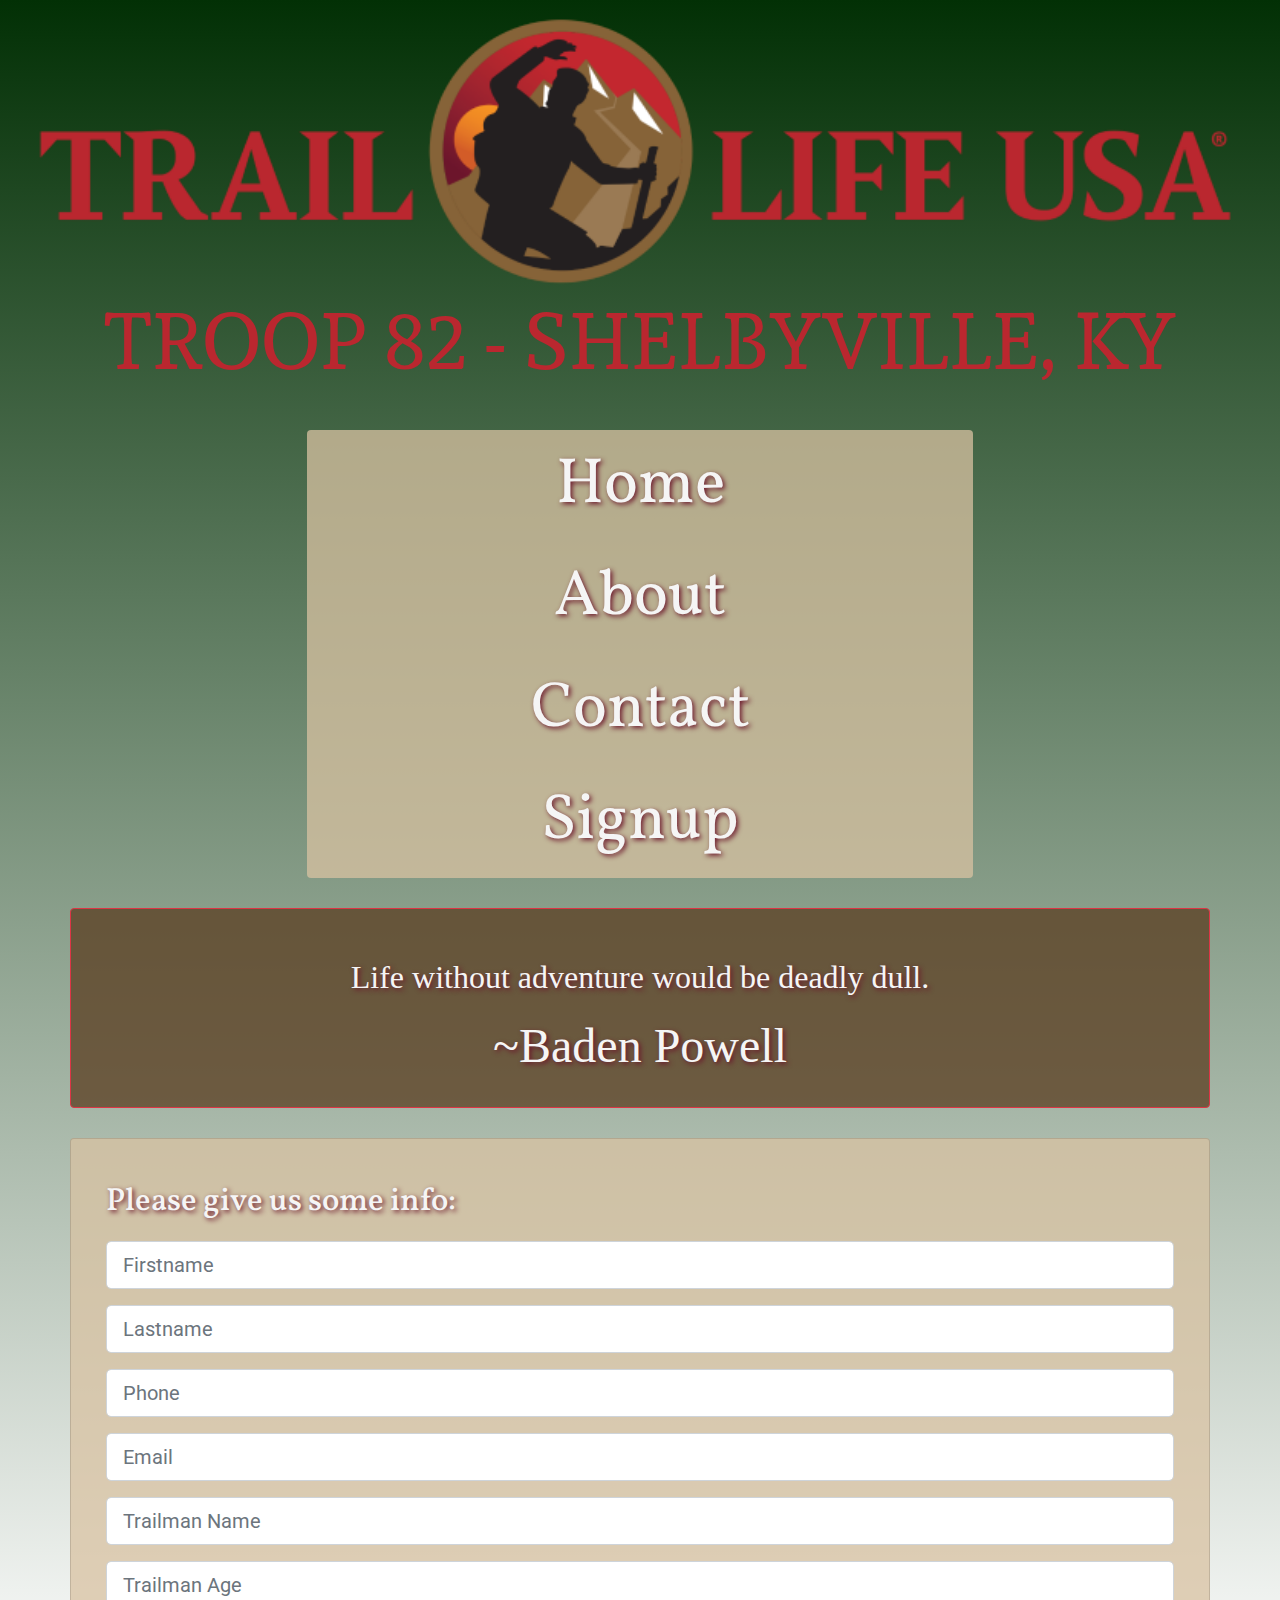
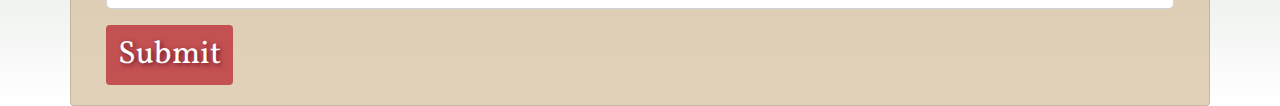
==== index.html @ f9ee708c "9:45pm 03-17-2019" ====
<!DOCTYPE <!DOCTYPE html>
<html lang='en'>
	<head>
		<meta charset='utf-8'>
		<title>Signup with TLUSA Troop82</title>
		<link type="text/css" rel="stylesheet" href="css/normalize.css" />
		<link rel='stylesheet' href='https://fonts.googleapis.com/css?family=Roboto|Sura:700|Vollkorn:900|Homemade+Apple'>
		<link rel='stylesheet' href='https://stackpath.bootstrapcdn.com/bootstrap/4.3.1/css/bootstrap.min.css' integrity='sha384-ggOyR0iXCbMQv3Xipma34MD+dH/1fQ784/j6cY/iJTQUOhcWr7x9JvoRxT2MZw1T' crossorigin='anonymous'>
		<link rel='stylesheet' href='css/styles.css'>
	</head>

	<body>
		<header>
			<img class='headerImg mx-auto' src='pictures\TRL_Logo-2.1smaller.png' alt='Trail Life U.S.A. Logo'>
			<span class='troopName justify-content-center mx-auto' id='name' max-width= 90%>TROOP 82&nbsp-&nbspSHELBYVILLE, KY</span>
		</header>

		<div class='container'>
			<nav>
				<ul class='nav flex-column nav-pills nav-fill rounded-top rounded-bottom tranbg mx-auto' style='max-width: 60%;'>
					<li class='nav-item'>
						<a class='nav-link text' href='Home.html'>Home</a>
					</li>
					<li class='nav-item'>
						<a class='nav-link text' href='About.html'>About</a>
					</li>
					<li class='nav-item'>
						<a class='nav-link text' href='Contact.html'>Contact</a>
					</li>
					<li class='nav-item'>
						<a class='nav-link text' href='Signup.html'>Signup</a>
					</li>
				</ul>
			</nav>
		</div>
		
		<div class='container'>
			<div class='row'>
				<div class="col card col-sm-12 border-danger text-center mx-auto" id='quote'>
					<div class="card-body">
						<p class="card-text quote">Life without adventure would be deadly&nbspdull.</p>
						<h5 class="card-title quote">~Baden Powell</h5>
					</div>
				</div>

				<div class="col card col-sm-12 tranbg mx-auto">
					<div class="card-body">
						<h4 class='text' id='formHeader'>Please give us some info:</h4>
							
							<div class='input-group-lg mb-3'>
								<input type='text' class='form-control' placeholder='Firstname'>
							</div>

							<div class='input-group-lg mb-3'>
								<input type='text' class='form-control' placeholder='Lastname'>
							</div>

							<div class='input-group-lg mb-3'>
								<input type='tel' class='form-control' placeholder='Phone'>
							</div>

							<div class='input-group-lg mb-3'>
								<input type='email' class='form-control' placeholder='Email'>
							</div>
							
							<div class='input-group-lg mb-3'>
								<input type='text' class='form-control' placeholder='Trailman Name'>
							</div>
							
							<div class='input-group-lg mb-3'>
								<input type='text' class='form-control' placeholder='Trailman Age'>
							</div>

					  	<a href="#" class="btn btn-primary text">Submit</a>
					</div>
				</div>
			</div>
		</div>

		<!-- <div id='footer'>
			<div class='container'>
				<p class='footer-block'>2019 Family FEWD Design</p>
			</div>
		</div> -->
		
		<script src='js/scripts.js'></script>
		<script src='js/jquery-3.3.1.min.js'></script>
	</body>
</html>
---- css/styles.css ----
/* -----------------------------------------------------------
BASE STYLING
--------------------------------------------------------------
------------------------------------------------------------*/

body {
	background: linear-gradient( rgb(2, 48, 5), transparent), url(https://images.pexels.com/photos/149131/pexels-photo-149131.jpeg?auto=compress&cs=tinysrgb&dpr=2&h=650&w=940)
	 no-repeat center center fixed; 
	background-size: cover;
	box-sizing: border-box;  
}

.text {
	font-family: 'Vollkorn', serif;
	color: rgb(245, 245, 245);
}


/* -----------------------------------------------------------
HEADER STYLING
--------------------------------------------------------------
------------------------------------------------------------*/

.headerFlex {
	display: flex;
	flex-direction: row;
	flex-wrap: nowrap;
	justify-content: space-around;
	align-items: baseline;
	width: 80%;
	margin: auto;
}

.headerImg {
	display: block;
	width: 95%;
	height: auto;
	padding: 15px 10px 10px 0;
}

.troopName {
	display: flex;
	margin-top: -20px;
	margin-bottom: 10px;
	text-align: center;
	font-family: 'Sura', serif;
	font-size: 5em;
	color: rgb(186, 39, 47);
	/* text-shadow: 2px 2px 5px rgb(106, 21, 42); */
}

/* -----------------------------------------------------------
NAV STYLING
--------------------------------------------------------------
------------------------------------------------------------*/

nav {
	border-radius: 10px;
	margin-top: 30px;
}

.nav-link {
	font-size: 4em;
	text-shadow: 2px 2px 5px rgb(106, 21, 42);
}

/* -----------------------------------------------------------
QUOTE CARD STYLING
--------------------------------------------------------------
------------------------------------------------------------*/

.card {
	margin-top: 30px;
	padding-top: 1.5em;
}

#quote {
	font-family: 'Homemade Apple', cursive !important;
	background-color: rgb(89, 60, 31, .75);
	color: rgb(245, 245, 245);
	text-shadow: 2px 2px 5px rgb(106, 21, 42);
}

.card-text {
	font-size: 2rem;
}

.card-title {
	font-size: 3rem;
}

/* -----------------------------------------------------------
SIGNUP FORM STYLING
--------------------------------------------------------------
------------------------------------------------------------*/

#formHeader {
	margin-bottom: 20px;
	font-size: 2em;
	text-shadow: 2px 2px 5px rgb(106, 21, 42);
}

.tranbg {
	background: rgba(216, 193, 161, 0.75);
}

.btn {
	border: none;
}

.btn-primary {
	background: rgb(186, 39, 47, 0.75);
	color: #ffffff;
	font-size: 2em;
	text-shadow: 2px 2px 5px rgb(106, 21, 42);
}
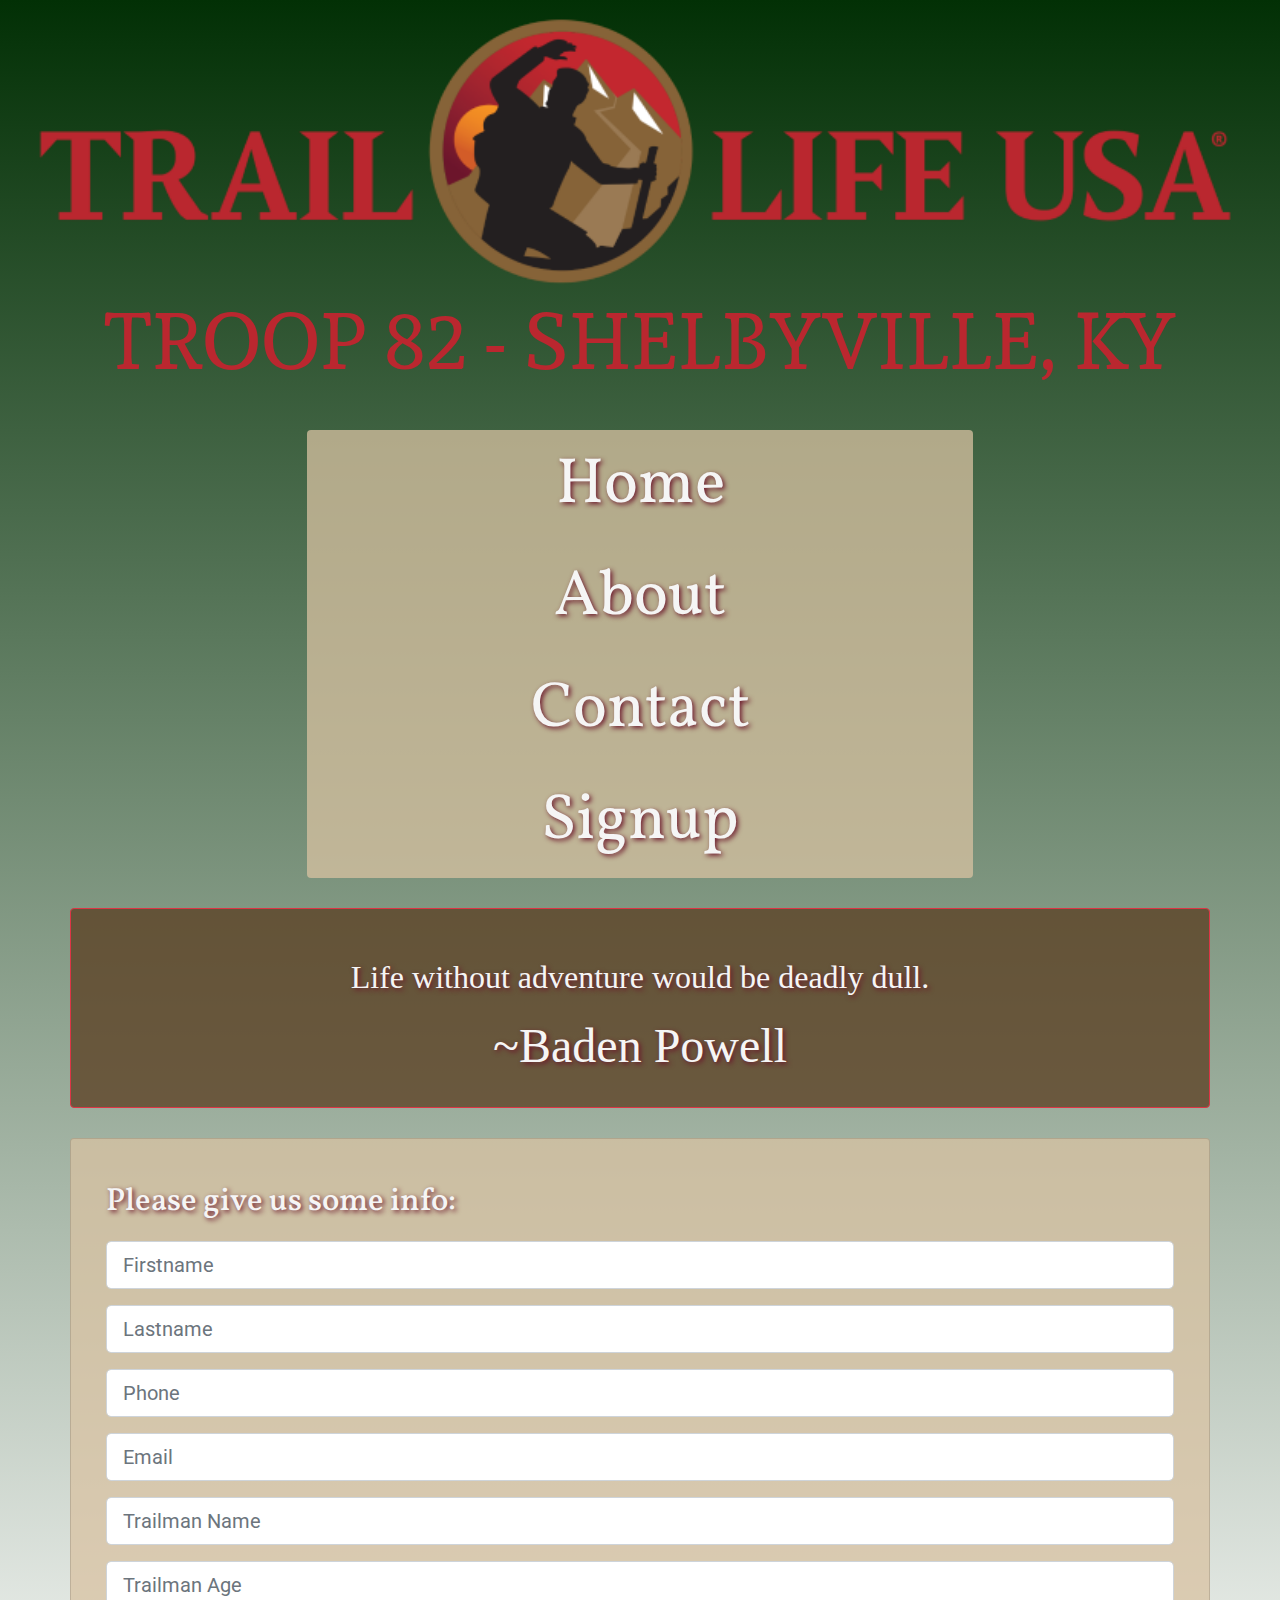
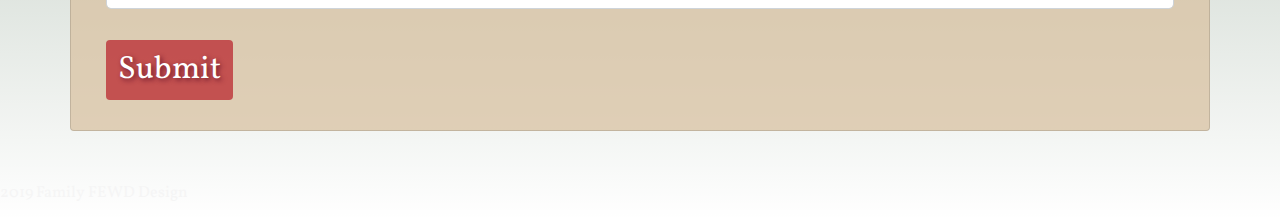
==== commit 45d94003: "added footer" ====
--- a/index.html
+++ b/index.html
@@ -77,11 +77,9 @@
 			</div>
 		</div>
 
-		<!-- <div id='footer'>
-			<div class='container'>
-				<p class='footer-block'>2019 Family FEWD Design</p>
-			</div>
-		</div> -->
+		<footer class='mx-auto'>
+			<p class='text'>2019 Family FEWD Design</p>
+		</footer>
 		
 		<script src='js/scripts.js'></script>
 		<script src='js/jquery-3.3.1.min.js'></script>
--- a/css/styles.css
+++ b/css/styles.css
@@ -13,6 +13,10 @@
 .text {
 	font-family: 'Vollkorn', serif;
 	color: rgb(245, 245, 245);
+}
+
+footer {
+	margin-top: 50px;
 }
 
 
@@ -106,6 +110,8 @@
 
 .btn {
 	border: none;
+	margin-top: 15px;
+	margin-bottom: 10px;
 }
 
 .btn-primary {
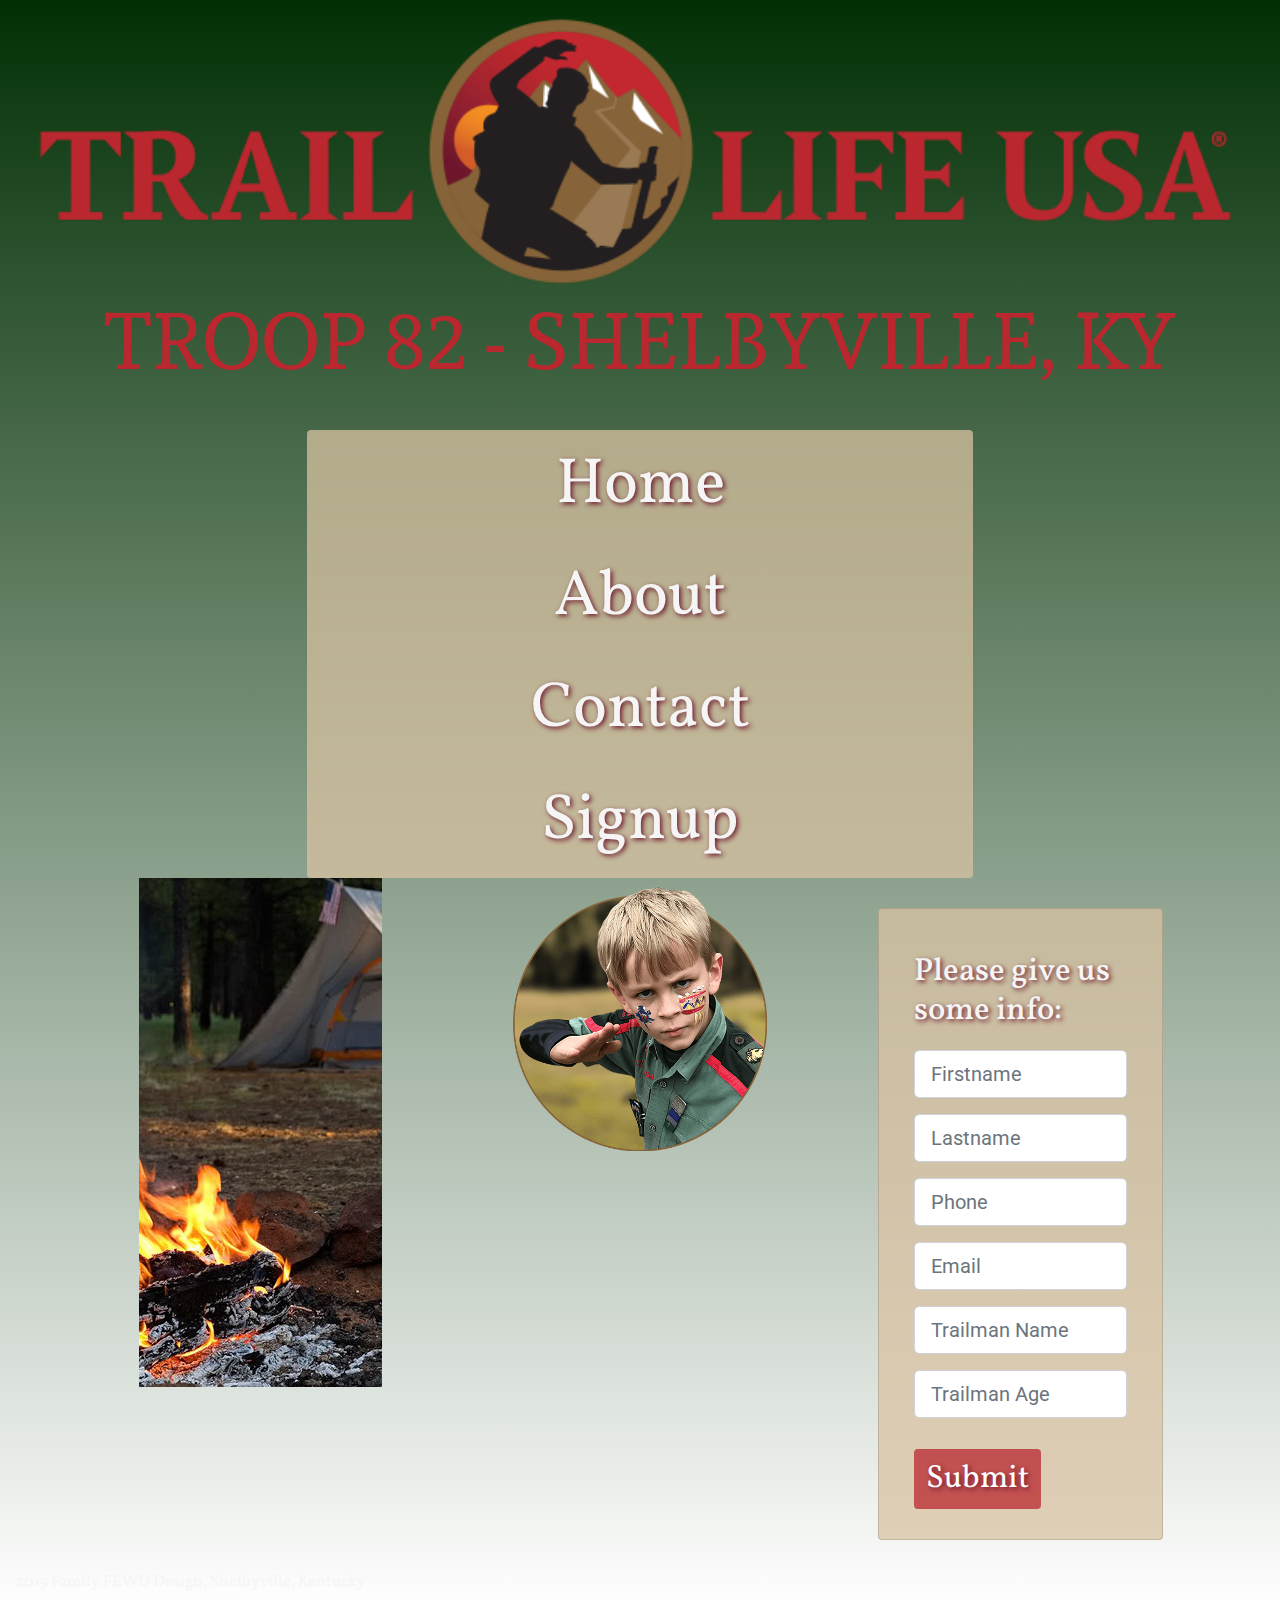
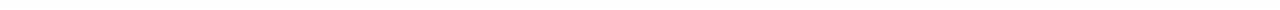
==== commit f9bc204e: "added new imgs for responsive layout" ====
--- a/index.html
+++ b/index.html
@@ -28,7 +28,7 @@
 						<a class='nav-link text' href='Contact.html'>Contact</a>
 					</li>
 					<li class='nav-item'>
-						<a class='nav-link text' href='Signup.html'>Signup</a>
+						<a class='nav-link text' href='index.html'>Signup</a>
 					</li>
 				</ul>
 			</nav>
@@ -36,14 +36,26 @@
 		
 		<div class='container'>
 			<div class='row'>
-				<div class="col card col-sm-12 border-danger text-center mx-auto" id='quote'>
+				<div class="col card col-sm-12 border-danger text-center mx-auto d-md-none" id='quote'>
 					<div class="card-body">
 						<p class="card-text quote">Life without adventure would be deadly&nbspdull.</p>
 						<h5 class="card-title quote">~Baden Powell</h5>
 					</div>
 				</div>
 
-				<div class="col card col-sm-12 tranbg mx-auto">
+				<div class="col col-md-3 col-lg-3 text-center mx-auto d-none d-md-inline" id='campfirePic'>
+					<div>
+						<img src="pictures\campfireTent.jpg" class="img-fluid" alt="Responsive image">
+					</div>
+				</div>
+
+				<div class="col col-sm-12 col-lg-3 text-center mx-auto d-none d-lg-inline" id='trailmanPic'>
+					<div>
+						<img src="pictures\trailman.png" class="img-fluid" alt="Responsive image">
+					</div>
+				</div>
+
+				<div class="col card col-sm-12 col-md-9 col-lg-3 tranbg mx-auto">
 					<div class="card-body">
 						<h4 class='text' id='formHeader'>Please give us some info:</h4>
 							
@@ -77,8 +89,10 @@
 			</div>
 		</div>
 
-		<footer class='mx-auto'>
-			<p class='text'>2019 Family FEWD Design</p>
+		<footer class='footer'>
+			<div class='container' style="max-width: 100%">
+				<p class='text mx-auto'>2019 Family FEWD Design, Shelbyville, Kentucky</p>
+			</div>
 		</footer>
 		
 		<script src='js/scripts.js'></script>
--- a/css/styles.css
+++ b/css/styles.css
@@ -15,8 +15,9 @@
 	color: rgb(245, 245, 245);
 }
 
-footer {
-	margin-top: 50px;
+.footer {
+	display: block;
+	margin-top: 30px;
 }
 
 
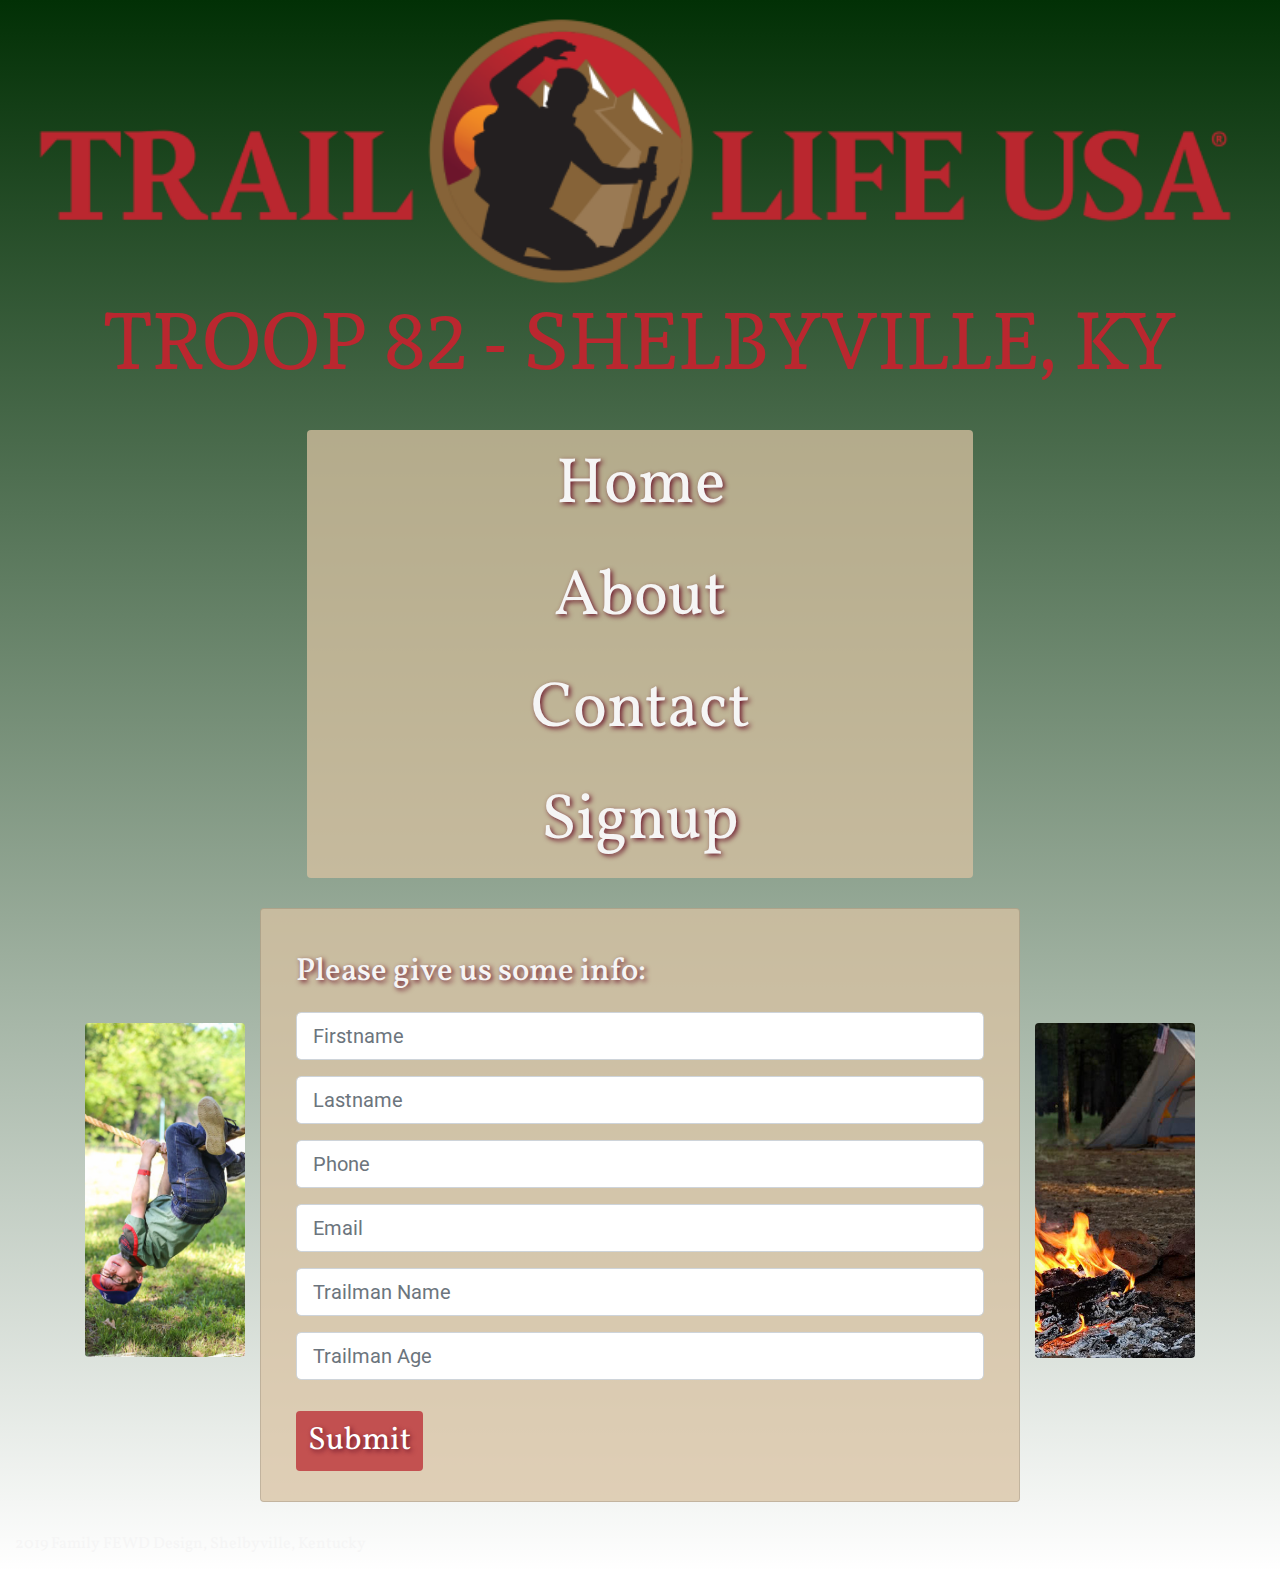
==== commit 0c948282: "added site responsive" ====
--- a/index.html
+++ b/index.html
@@ -12,7 +12,9 @@
 	<body>
 		<header>
 			<img class='headerImg mx-auto' src='pictures\TRL_Logo-2.1smaller.png' alt='Trail Life U.S.A. Logo'>
-			<span class='troopName justify-content-center mx-auto' id='name' max-width= 90%>TROOP 82&nbsp-&nbspSHELBYVILLE, KY</span>
+			<div>
+				<span class='troopName justify-content-center mx-auto' id='name' max-width= 90%>TROOP 82&nbsp-&nbspSHELBYVILLE, KY</span>
+			</div>	
 		</header>
 
 		<div class='container'>
@@ -35,7 +37,7 @@
 		</div>
 		
 		<div class='container'>
-			<div class='row'>
+			<div class='row align-items-center'>
 				<div class="col card col-sm-12 border-danger text-center mx-auto d-md-none" id='quote'>
 					<div class="card-body">
 						<p class="card-text quote">Life without adventure would be deadly&nbspdull.</p>
@@ -43,19 +45,19 @@
 					</div>
 				</div>
 
-				<div class="col col-md-3 col-lg-3 text-center mx-auto d-none d-md-inline" id='campfirePic'>
+				<div class="col col-md-3 col-lg-2 d-none d-md-inline order-12 float-right cTent" id='campfirePic'>
 					<div>
-						<img src="pictures\campfireTent.jpg" class="img-fluid" alt="Responsive image">
+						<img src="pictures\campfireTent.jpg" class="img-fluid rounded" alt="Responsive image">
 					</div>
 				</div>
 
-				<div class="col col-sm-12 col-lg-3 text-center mx-auto d-none d-lg-inline" id='trailmanPic'>
+				<div class="col col-lg-2 d-none d-lg-inline float-left bRope" id='trailmanPic'>
 					<div>
-						<img src="pictures\trailman.png" class="img-fluid" alt="Responsive image">
+						<img src="pictures\boyRope.jpg" class="img-fluid rounded" alt="Responsive image">
 					</div>
 				</div>
 
-				<div class="col card col-sm-12 col-md-9 col-lg-3 tranbg mx-auto">
+				<div class="col card mx-auto col-sm-auto col-md-9 col-lg-8 tranbg order-10">
 					<div class="card-body">
 						<h4 class='text' id='formHeader'>Please give us some info:</h4>
 							
--- a/css/styles.css
+++ b/css/styles.css
@@ -70,6 +70,19 @@
 }
 
 /* -----------------------------------------------------------
+IMGS STYLING
+--------------------------------------------------------------
+------------------------------------------------------------*/
+
+.cTent {
+	margin-right: 0;
+}
+
+.bRope {
+	margin-left: 0;
+}
+
+/* -----------------------------------------------------------
 QUOTE CARD STYLING
 --------------------------------------------------------------
 ------------------------------------------------------------*/
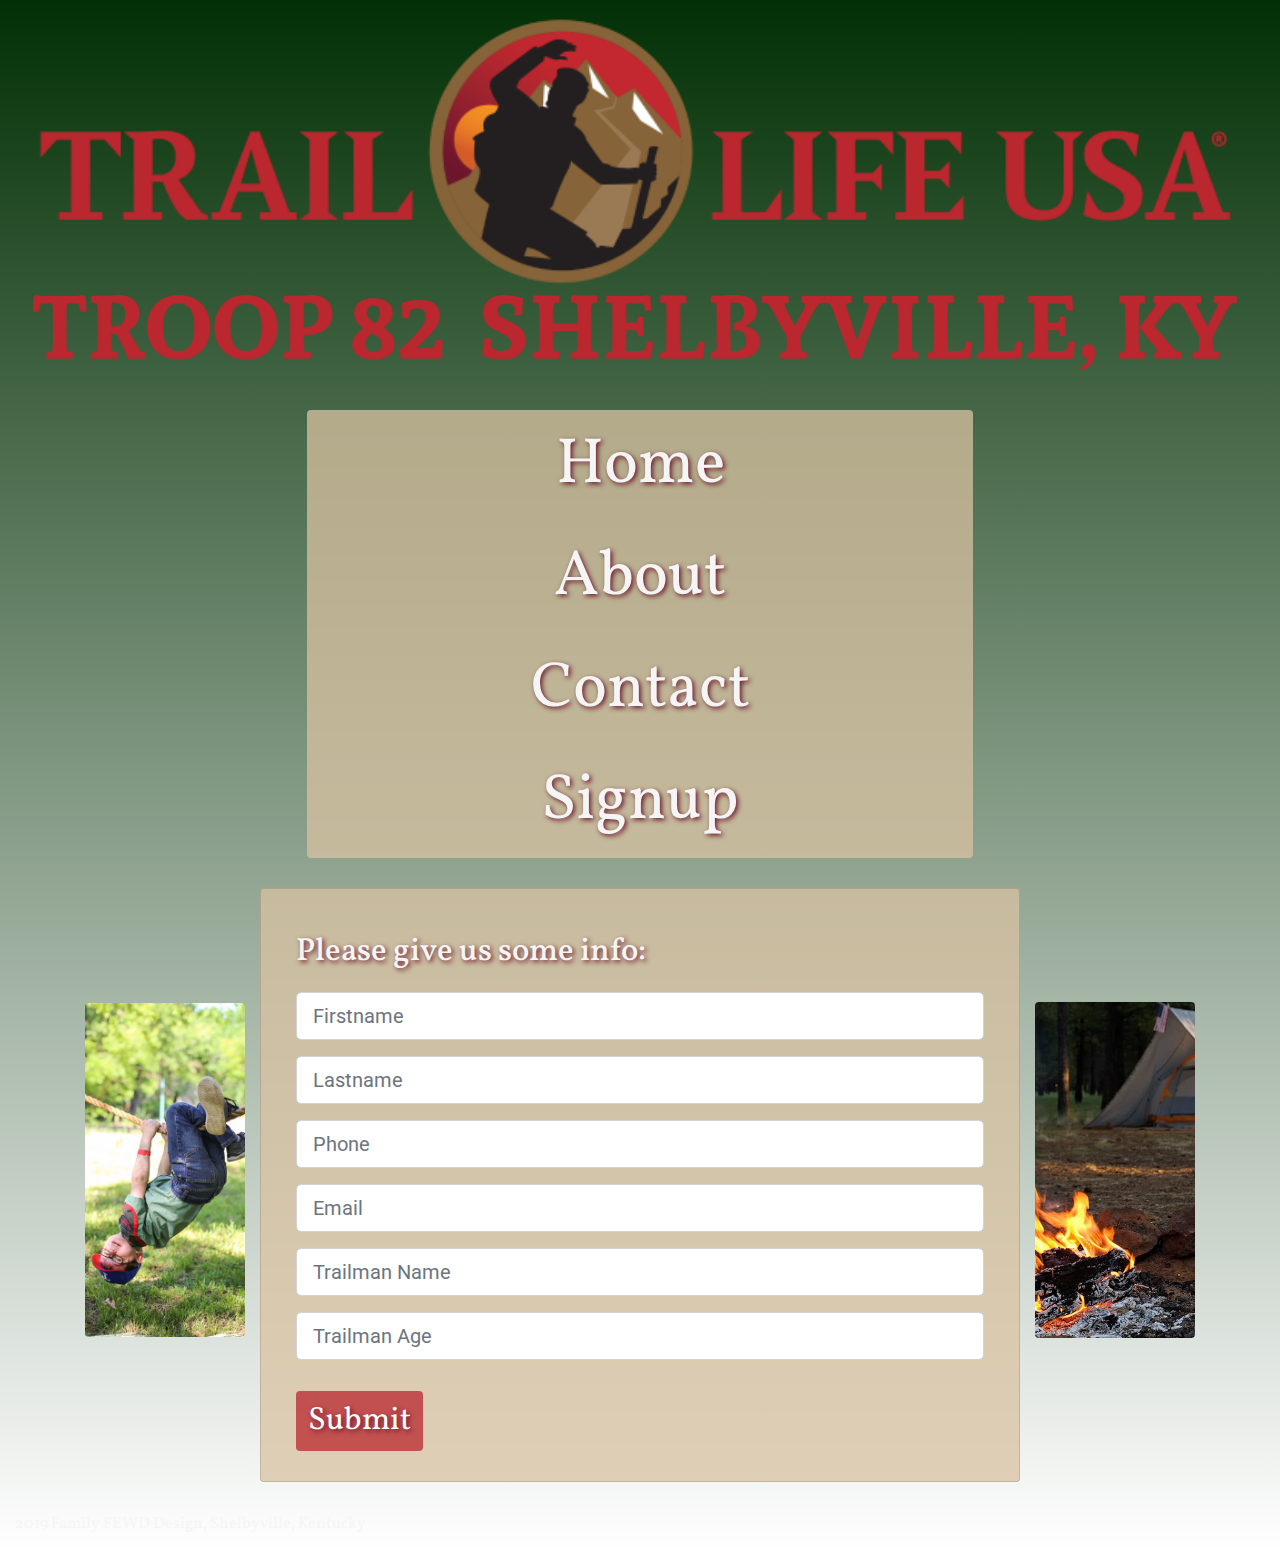
==== commit 81a113cf: "changed troopName from text to img" ====
--- a/index.html
+++ b/index.html
@@ -12,9 +12,10 @@
 	<body>
 		<header>
 			<img class='headerImg mx-auto' src='pictures\TRL_Logo-2.1smaller.png' alt='Trail Life U.S.A. Logo'>
-			<div>
+			<!-- <div>
 				<span class='troopName justify-content-center mx-auto' id='name' max-width= 90%>TROOP 82&nbsp-&nbspSHELBYVILLE, KY</span>
-			</div>	
+			</div>	 -->
+			<img class='headerImg troopName mx-auto' src='pictures\troopName.png'>
 		</header>
 
 		<div class='container'>
@@ -45,7 +46,7 @@
 					</div>
 				</div>
 
-				<div class="col col-md-3 col-lg-2 d-none d-md-inline order-12 float-right cTent" id='campfirePic'>
+				<div class="col col-sm-1 col-md-3 col-lg-2 d-none d-md-inline order-12 float-right cTent" id='campfirePic'>
 					<div>
 						<img src="pictures\campfireTent.jpg" class="img-fluid rounded" alt="Responsive image">
 					</div>
--- a/css/styles.css
+++ b/css/styles.css
@@ -48,10 +48,10 @@
 	margin-top: -20px;
 	margin-bottom: 10px;
 	text-align: center;
-	font-family: 'Sura', serif;
-	font-size: 5em;
+	/* font-family: 'Sura', serif;
+	font-size: 92px;
 	color: rgb(186, 39, 47);
-	/* text-shadow: 2px 2px 5px rgb(106, 21, 42); */
+	text-shadow: 2px 2px 5px rgb(106, 21, 42); */
 }
 
 /* -----------------------------------------------------------
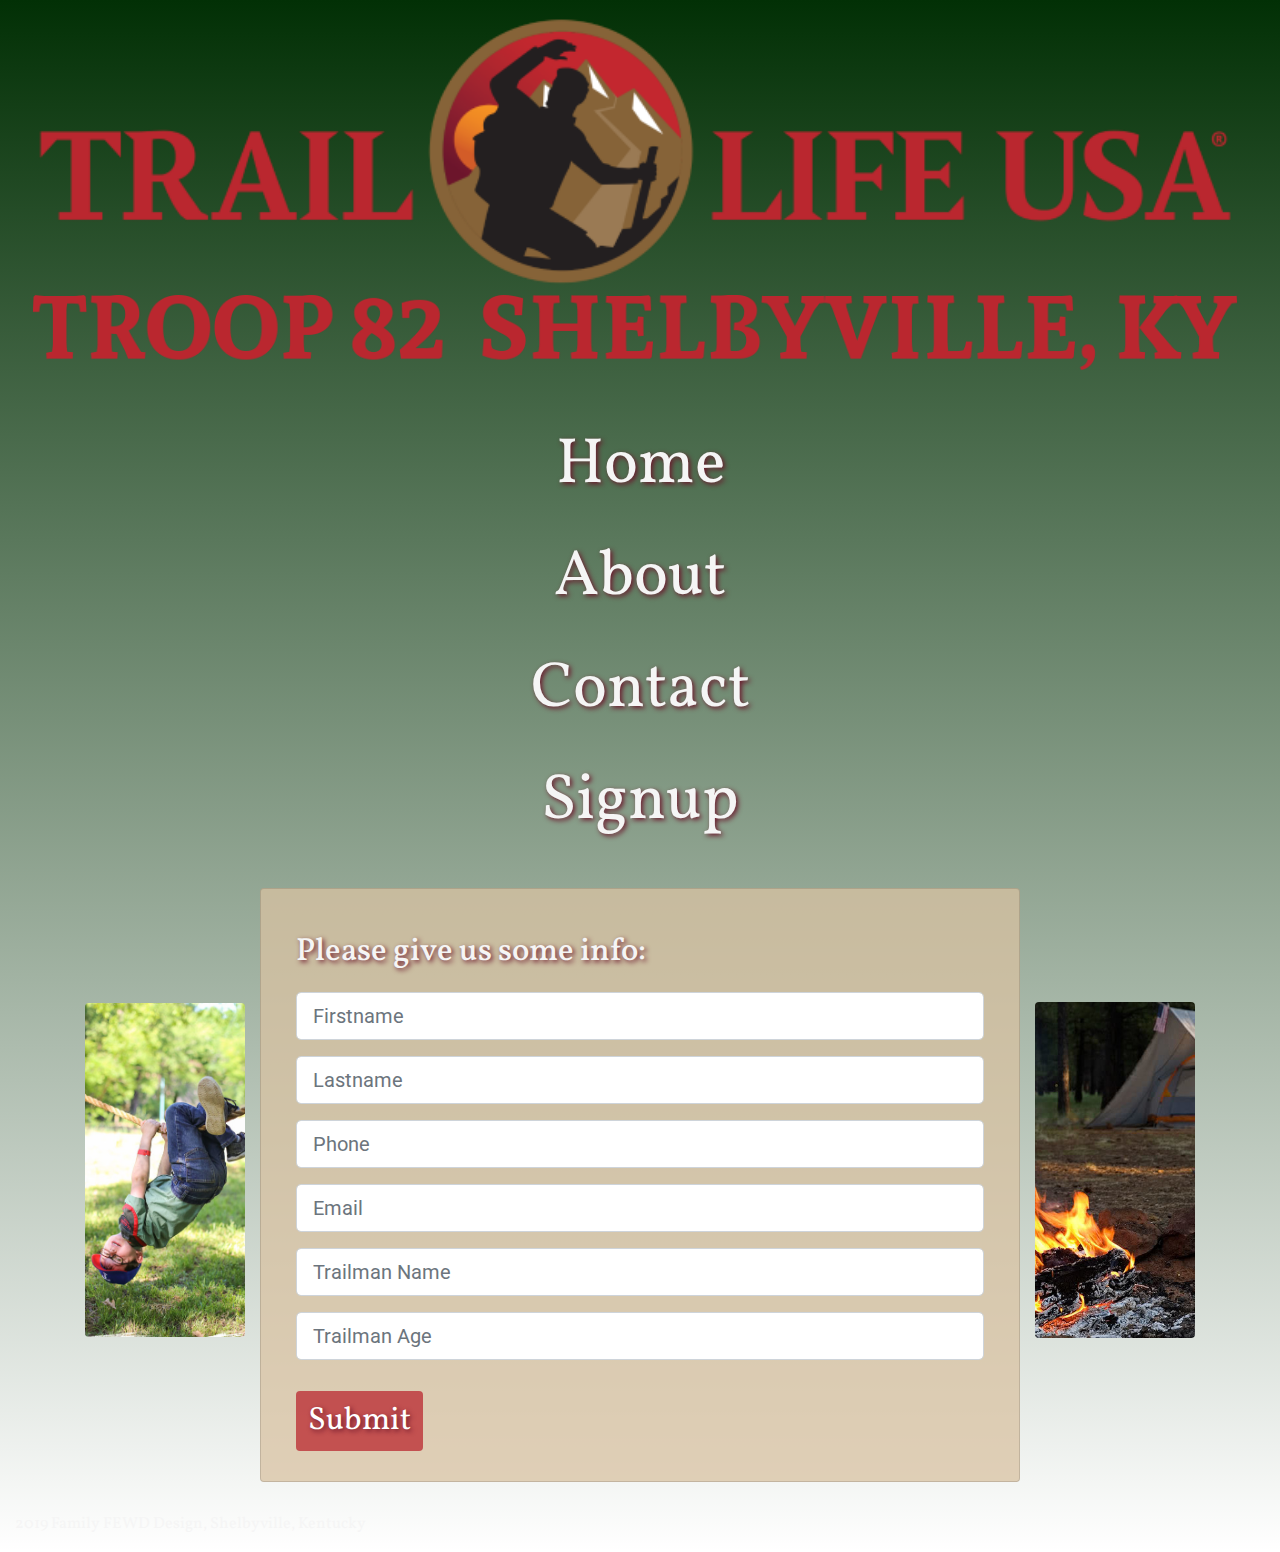
==== commit 76ab03fe: "end of the night 03-20-19" ====
--- a/index.html
+++ b/index.html
@@ -20,7 +20,7 @@
 
 		<div class='container'>
 			<nav>
-				<ul class='nav flex-column nav-pills nav-fill rounded-top rounded-bottom tranbg mx-auto' style='max-width: 60%;'>
+				<ul class='nav flex-column nav-pills nav-fill rounded-top rounded-bottom mx-auto' style='max-width: 60%;'>
 					<li class='nav-item'>
 						<a class='nav-link text' href='Home.html'>Home</a>
 					</li>
@@ -58,7 +58,7 @@
 					</div>
 				</div>
 
-				<div class="col card mx-auto col-sm-auto col-md-9 col-lg-8 tranbg order-10">
+				<div class="col card mx-auto col-sm-12 col-md-9 col-lg-8 tranbg order-10">
 					<div class="card-body">
 						<h4 class='text' id='formHeader'>Please give us some info:</h4>
 							
--- a/css/styles.css
+++ b/css/styles.css
@@ -13,6 +13,10 @@
 .text {
 	font-family: 'Vollkorn', serif;
 	color: rgb(245, 245, 245);
+}
+
+.tranbg {
+	background: rgba(216, 193, 161, 0.75);
 }
 
 .footer {
@@ -48,10 +52,6 @@
 	margin-top: -20px;
 	margin-bottom: 10px;
 	text-align: center;
-	/* font-family: 'Sura', serif;
-	font-size: 92px;
-	color: rgb(186, 39, 47);
-	text-shadow: 2px 2px 5px rgb(106, 21, 42); */
 }
 
 /* -----------------------------------------------------------
@@ -62,6 +62,7 @@
 nav {
 	border-radius: 10px;
 	margin-top: 30px;
+	background: none;
 }
 
 .nav-link {
@@ -118,10 +119,6 @@
 	text-shadow: 2px 2px 5px rgb(106, 21, 42);
 }
 
-.tranbg {
-	background: rgba(216, 193, 161, 0.75);
-}
-
 .btn {
 	border: none;
 	margin-top: 15px;
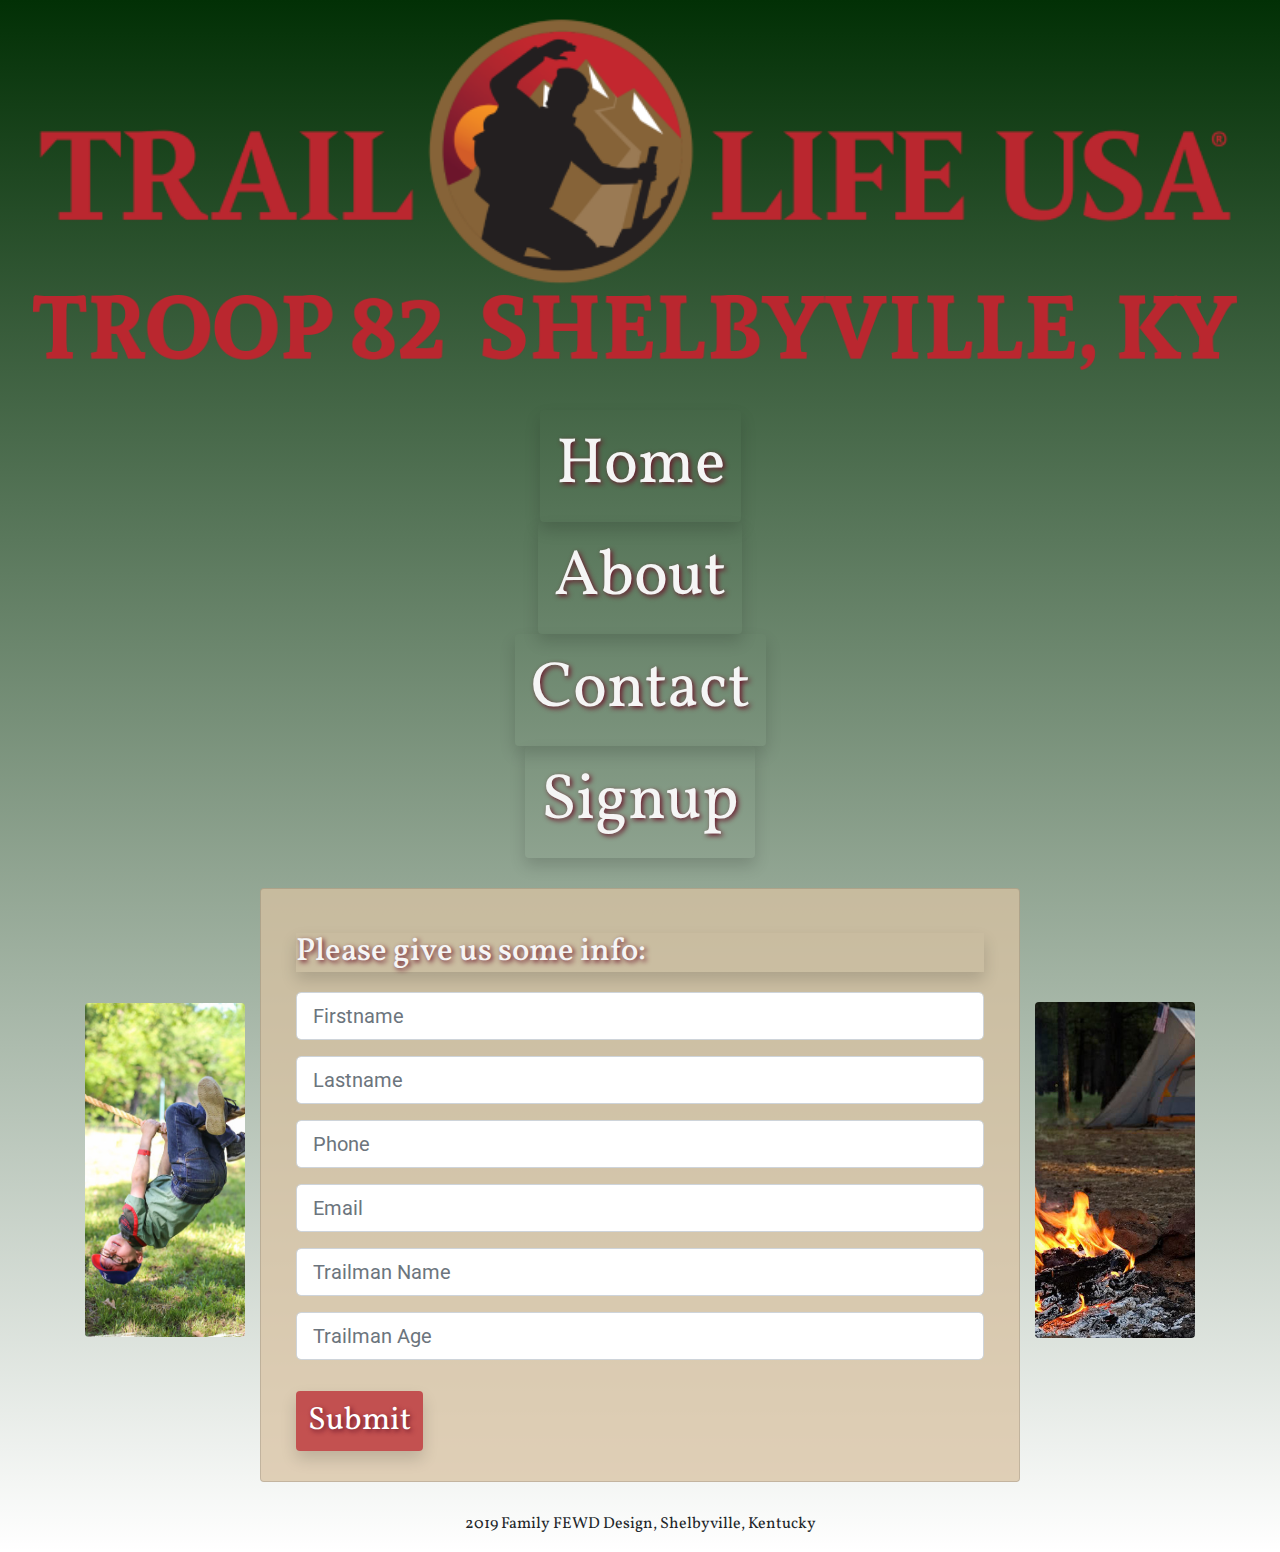
==== commit ff882415: "added javascript animation and icons in nav" ====
--- a/index.html
+++ b/index.html
@@ -2,8 +2,10 @@
 <html lang='en'>
 	<head>
 		<meta charset='utf-8'>
+		<meta name="viewport" content="width=device-width">
 		<title>Signup with TLUSA Troop82</title>
 		<link type="text/css" rel="stylesheet" href="css/normalize.css" />
+		<link rel="stylesheet" href="https://use.fontawesome.com/releases/v5.8.1/css/all.css" integrity="sha384-50oBUHEmvpQ+1lW4y57PTFmhCaXp0ML5d60M1M7uH2+nqUivzIebhndOJK28anvf" crossorigin="anonymous">
 		<link rel='stylesheet' href='https://fonts.googleapis.com/css?family=Roboto|Sura:700|Vollkorn:900|Homemade+Apple'>
 		<link rel='stylesheet' href='https://stackpath.bootstrapcdn.com/bootstrap/4.3.1/css/bootstrap.min.css' integrity='sha384-ggOyR0iXCbMQv3Xipma34MD+dH/1fQ784/j6cY/iJTQUOhcWr7x9JvoRxT2MZw1T' crossorigin='anonymous'>
 		<link rel='stylesheet' href='css/styles.css'>
@@ -12,39 +14,40 @@
 	<body>
 		<header>
 			<img class='headerImg mx-auto' src='pictures\TRL_Logo-2.1smaller.png' alt='Trail Life U.S.A. Logo'>
-			<!-- <div>
-				<span class='troopName justify-content-center mx-auto' id='name' max-width= 90%>TROOP 82&nbsp-&nbspSHELBYVILLE, KY</span>
-			</div>	 -->
 			<img class='headerImg troopName mx-auto' src='pictures\troopName.png'>
 		</header>
 
 		<div class='container'>
 			<nav>
 				<ul class='nav flex-column nav-pills nav-fill rounded-top rounded-bottom mx-auto' style='max-width: 60%;'>
-					<li class='nav-item'>
-						<a class='nav-link text' href='Home.html'>Home</a>
+					<li class='nav-item row mx-auto'>
+						<i class="fas fa-campground icon color shadow"></i>
+						<a class='nav-link text color shadow' href='Home.html'>Home</a>
 					</li>
-					<li class='nav-item'>
-						<a class='nav-link text' href='About.html'>About</a>
+					<li class='nav-item row mx-auto'>
+						<i class="fas fa-tree icon color shadow"></i>
+						<a class='nav-link text color shadow' href='About.html'>About</a>
 					</li>
-					<li class='nav-item'>
-						<a class='nav-link text' href='Contact.html'>Contact</a>
+					<li class='nav-item row mx-auto'>
+						<i class="far fa-compass icon color shadow"></i>
+						<a class='nav-link text color shadow' href='Contact.html'>Contact</a>
 					</li>
-					<li class='nav-item'>
-						<a class='nav-link text' href='index.html'>Signup</a>
+					<li class='nav-item row mx-auto'>
+						<i class="fas fa-feather-alt icon color shadow"></i>
+						<a class='nav-link text color shadow' href='index.html'>Signup</a>
 					</li>
 				</ul>
 			</nav>
 		</div>
-		
+			
 		<div class='container'>
 			<div class='row align-items-center'>
 				<div class="col card col-sm-12 border-danger text-center mx-auto d-md-none" id='quote'>
-					<div class="card-body">
-						<p class="card-text quote">Life without adventure would be deadly&nbspdull.</p>
-						<h5 class="card-title quote">~Baden Powell</h5>
+						<div class="card-body">
+							<p class="card-text quote color">Life without adventure would be deadly&nbspdull.</p>
+							<h5 class="card-title quote color">~Baden Powell</h5>
+						</div>
 					</div>
-				</div>
 
 				<div class="col col-sm-1 col-md-3 col-lg-2 d-none d-md-inline order-12 float-right cTent" id='campfirePic'>
 					<div>
@@ -60,7 +63,7 @@
 
 				<div class="col card mx-auto col-sm-12 col-md-9 col-lg-8 tranbg order-10">
 					<div class="card-body">
-						<h4 class='text' id='formHeader'>Please give us some info:</h4>
+						<h4 class='text color shadow' id='formHeader'>Please give us some info:</h4>
 							
 							<div class='input-group-lg mb-3'>
 								<input type='text' class='form-control' placeholder='Firstname'>
@@ -86,19 +89,20 @@
 								<input type='text' class='form-control' placeholder='Trailman Age'>
 							</div>
 
-					  	<a href="#" class="btn btn-primary text">Submit</a>
+						<a href="#" class="btn btn-primary text color shadow">Submit</a>
 					</div>
 				</div>
 			</div>
 		</div>
+		
 
 		<footer class='footer'>
 			<div class='container' style="max-width: 100%">
-				<p class='text mx-auto'>2019 Family FEWD Design, Shelbyville, Kentucky</p>
+				<p class='text text-center'>2019 Family FEWD Design, Shelbyville, Kentucky</p>
 			</div>
 		</footer>
 		
+		<script src='js/jquery-3.3.1.min.js'></script>
 		<script src='js/scripts.js'></script>
-		<script src='js/jquery-3.3.1.min.js'></script>
 	</body>
 </html>--- a/css/styles.css
+++ b/css/styles.css
@@ -12,7 +12,14 @@
 
 .text {
 	font-family: 'Vollkorn', serif;
+}
+
+.color {
 	color: rgb(245, 245, 245);
+}
+
+.shadow {
+	text-shadow: 2px 2px 5px rgb(106, 21, 42);
 }
 
 .tranbg {
@@ -67,7 +74,10 @@
 
 .nav-link {
 	font-size: 4em;
-	text-shadow: 2px 2px 5px rgb(106, 21, 42);
+}
+
+.icon {
+	font-size: 4em;
 }
 
 /* -----------------------------------------------------------
@@ -96,8 +106,6 @@
 #quote {
 	font-family: 'Homemade Apple', cursive !important;
 	background-color: rgb(89, 60, 31, .75);
-	color: rgb(245, 245, 245);
-	text-shadow: 2px 2px 5px rgb(106, 21, 42);
 }
 
 .card-text {
